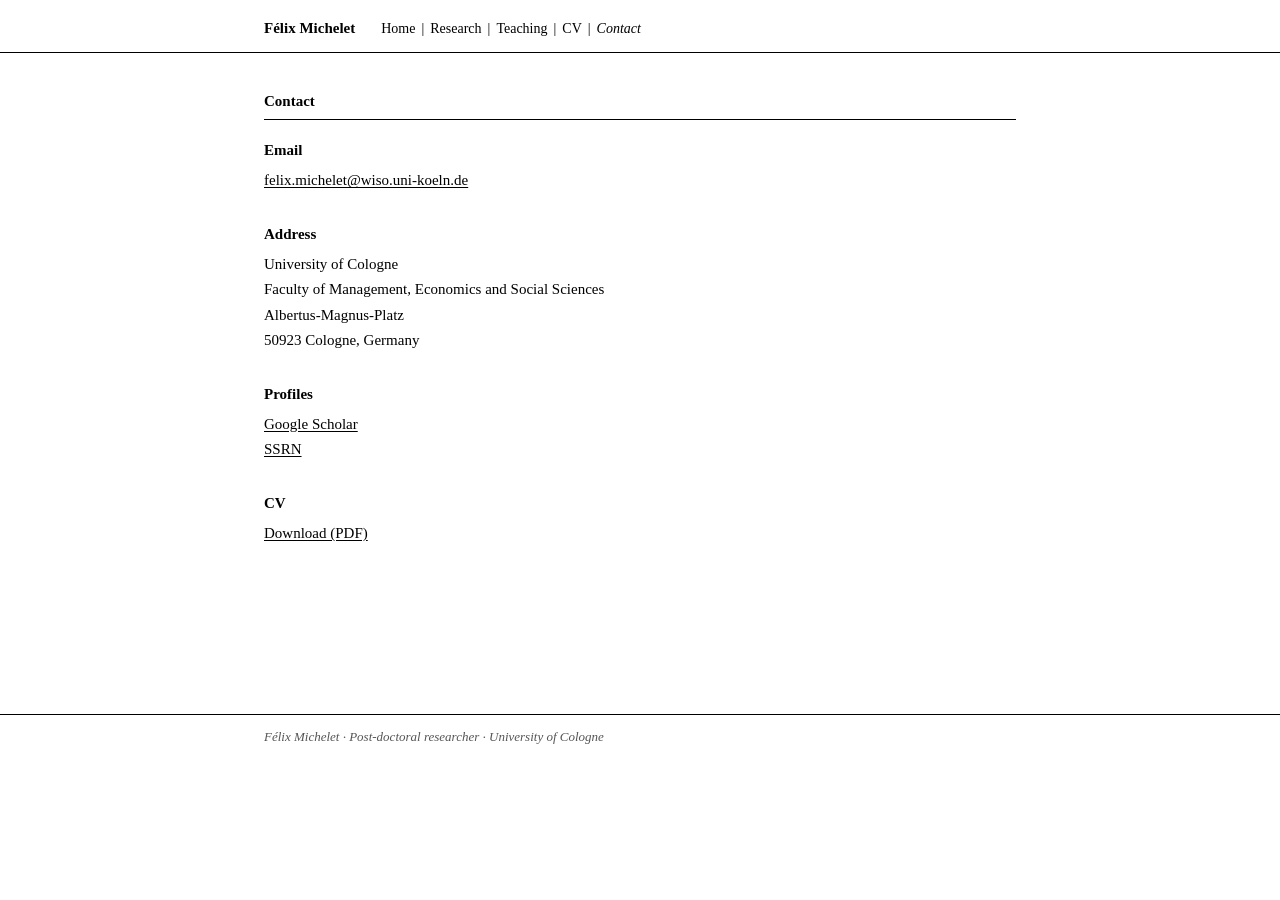
==== contact.html @ 7c7e0cc8 "Redesign: align with Sven Heim style" ====
<!DOCTYPE html>
<html lang="en">
<head>
  <meta charset="UTF-8">
  <meta name="viewport" content="width=device-width, initial-scale=1.0">
  <title>Contact — Félix Michelet</title>
  <link rel="stylesheet" href="style.css">
</head>
<body>

<header>
  <div class="container">
    <nav>
      <span class="site-name">Félix Michelet</span>
      <ul>
        <li><a href="index.html">Home</a></li>
        <li><a href="research.html">Research</a></li>
        <li><a href="teaching.html">Teaching</a></li>
        <li><a href="cv.pdf">CV</a></li>
        <li><a href="contact.html" class="active">Contact</a></li>
      </ul>
    </nav>
  </div>
</header>

<main>
  <div class="container">

    <h2 class="section-title">Contact</h2>
    <hr class="section-rule">

    <div class="contact-block">
      <h3>Email</h3>
      <p><a href="mailto:felix.michelet@wiso.uni-koeln.de">felix.michelet@wiso.uni-koeln.de</a></p>
    </div>

    <div class="contact-block">
      <h3>Address</h3>
      <address>
        University of Cologne<br>
        Faculty of Management, Economics and Social Sciences<br>
        Albertus-Magnus-Platz<br>
        50923 Cologne, Germany
      </address>
    </div>

    <div class="contact-block">
      <h3>Profiles</h3>
      <p>
        <a href="https://scholar.google.com/citations?user=K8HXyC8AAAAJ&hl=fr">Google Scholar</a><br>
        <a href="https://papers.ssrn.com/sol3/cf_dev/AbsByAuth.cfm?per_id=6041492">SSRN</a>
      </p>
    </div>

    <div class="contact-block">
      <h3>CV</h3>
      <p><a href="cv.pdf">Download (PDF)</a></p>
    </div>

  </div>
</main>

<footer>
  <div class="container">
    Félix Michelet · Post-doctoral researcher · University of Cologne
  </div>
</footer>

</body>
</html>
---- style.css ----
/* ─── Reset & Base ─────────────────────────────────────────── */
*, *::before, *::after { box-sizing: border-box; margin: 0; padding: 0; }

body {
  font-family: Georgia, 'Times New Roman', serif;
  font-size: 15px;
  color: #000;
  background: #fff;
  line-height: 1.6;
}

a {
  color: #000;
  text-decoration: underline;
  text-underline-offset: 2px;
}
a:hover { color: #555; }

/* ─── Layout ───────────────────────────────────────────────── */
.container {
  max-width: 800px;
  margin: 0 auto;
  padding: 0 24px;
}

/* ─── Navigation ───────────────────────────────────────────── */
header {
  padding: 16px 0 12px;
  border-bottom: 1px solid #000;
  margin-bottom: 36px;
}

nav {
  display: flex;
  align-items: baseline;
  flex-wrap: wrap;
  gap: 0 6px;
}

nav .site-name {
  font-family: Georgia, serif;
  font-size: 15px;
  font-weight: bold;
  margin-right: 20px;
  color: #000;
  text-decoration: none;
}

nav ul {
  list-style: none;
  display: flex;
  flex-wrap: wrap;
}

nav ul li::before {
  content: '|';
  color: #000;
  padding: 0 6px;
  font-family: Georgia, serif;
  font-size: 14px;
}

nav ul li:first-child::before { content: none; }

nav ul li a {
  font-family: Georgia, serif;
  font-size: 14px;
  color: #000;
  text-decoration: none;
}

nav ul li a:hover { text-decoration: underline; }
nav ul li a.active { font-style: italic; }

/* ─── Main content ─────────────────────────────────────────── */
main {
  padding-bottom: 80px;
}

/* ─── Section headers ──────────────────────────────────────── */
.section-title {
  font-family: Georgia, serif;
  font-size: 15px;
  font-weight: bold;
  color: #000;
  margin-bottom: 6px;
  margin-top: 28px;
}

.section-rule {
  border: none;
  border-top: 1px solid #000;
  margin-bottom: 18px;
}

/* ─── Home: intro block ────────────────────────────────────── */
.intro::after { content: ''; display: table; clear: both; }

.intro-photo {
  float: right;
  width: 155px;
  margin: 6px 0 20px 36px;
  display: block;
}

.intro h1 {
  font-family: Georgia, serif;
  font-size: 20px;
  font-weight: bold;
  margin-bottom: 2px;
}

.intro .subtitle {
  font-family: Georgia, serif;
  font-size: 14px;
  color: #000;
  margin-bottom: 18px;
  font-style: italic;
}

.intro p {
  font-size: 15px;
  margin-bottom: 14px;
  text-align: justify;
}

/* ─── Contact links (inline bracket style) ─────────────────── */
.contact-links {
  font-size: 14px;
  margin-top: 18px;
  line-height: 2;
}

.contact-links a {
  text-decoration: none;
  color: #000;
}
.contact-links a:hover { text-decoration: underline; }

/* ─── News ─────────────────────────────────────────────────── */
.news-list {
  list-style: none;
}

.news-list li {
  display: flex;
  gap: 16px;
  margin-bottom: 10px;
  font-size: 15px;
  align-items: baseline;
}

.news-list .news-date {
  font-size: 14px;
  color: #000;
  white-space: nowrap;
  min-width: 36px;
  font-style: italic;
}

/* ─── Research page ────────────────────────────────────────── */
.paper {
  margin-bottom: 22px;
}

.paper-citation {
  font-size: 15px;
  margin-bottom: 6px;
}

.paper-citation a {
  text-decoration: none;
  color: #000;
}
.paper-citation a:hover { text-decoration: underline; }

.paper-status {
  font-size: 14px;
  font-style: italic;
  margin-bottom: 6px;
  color: #000;
}

.paper-abstract {
  font-size: 14px;
  text-align: justify;
  margin-bottom: 4px;
  color: #333;
}

/* ─── Teaching ─────────────────────────────────────────────── */
.course {
  margin-bottom: 14px;
  font-size: 15px;
}

.course-meta {
  font-size: 14px;
  font-style: italic;
}

/* ─── Contact page ─────────────────────────────────────────── */
.contact-block {
  margin-bottom: 28px;
}

.contact-block h3 {
  font-family: Georgia, serif;
  font-size: 15px;
  font-weight: bold;
  margin-bottom: 6px;
}

.contact-block p,
.contact-block address {
  font-size: 15px;
  font-style: normal;
  line-height: 1.7;
}

/* ─── Footer ───────────────────────────────────────────────── */
footer {
  border-top: 1px solid #000;
  padding: 12px 0;
  margin-top: 60px;
  font-size: 13px;
  color: #555;
  font-family: Georgia, serif;
  font-style: italic;
}

/* ─── Responsive ───────────────────────────────────────────── */
@media (max-width: 560px) {
  .intro-photo { width: 110px; margin-left: 20px; }
  nav { gap: 4px; }
}
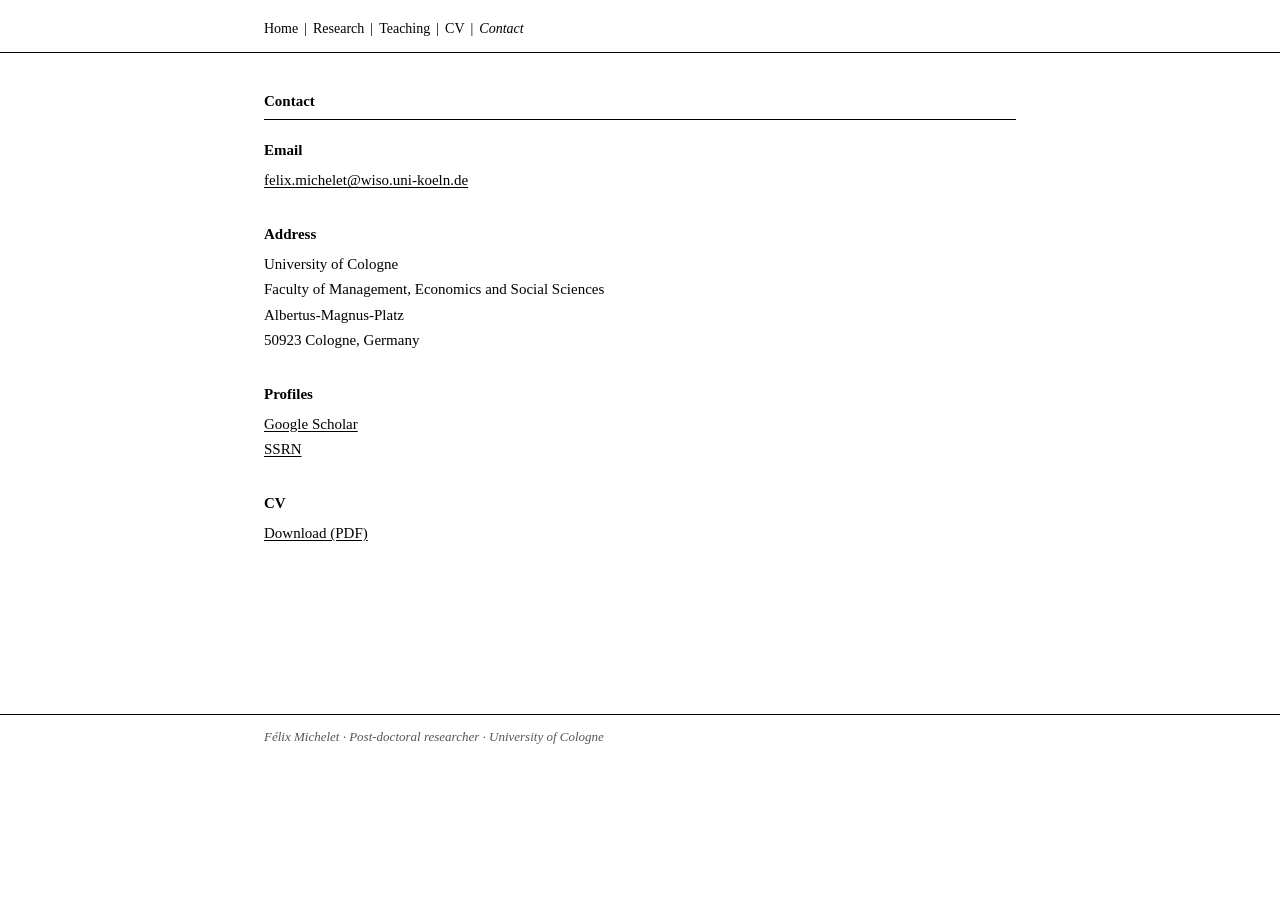
==== commit 0da3ae0d: "Remove site name from nav" ====
--- a/contact.html
+++ b/contact.html
@@ -4,6 +4,10 @@
   <meta charset="UTF-8">
   <meta name="viewport" content="width=device-width, initial-scale=1.0">
   <title>Contact — Félix Michelet</title>
+  <meta name="description" content="Contact Félix Michelet, post-doctoral researcher in economics at the University of Cologne.">
+  <meta name="author" content="Félix Michelet">
+  <link rel="canonical" href="https://felix-michelet.github.io/contact.html">
+  <link rel="icon" type="image/svg+xml" href="favicon.svg">
   <link rel="stylesheet" href="style.css">
 </head>
 <body>
@@ -11,7 +15,6 @@
 <header>
   <div class="container">
     <nav>
-      <span class="site-name">Félix Michelet</span>
       <ul>
         <li><a href="index.html">Home</a></li>
         <li><a href="research.html">Research</a></li>
--- a/style.css
+++ b/style.css
@@ -216,6 +216,17 @@
   font-size: 15px;
   font-style: normal;
   line-height: 1.7;
+}
+
+/* ─── References ───────────────────────────────────────────── */
+.ref-list {
+  list-style: none;
+}
+
+.ref-list li {
+  font-size: 15px;
+  margin-bottom: 8px;
+  line-height: 1.5;
 }
 
 /* ─── Footer ───────────────────────────────────────────────── */
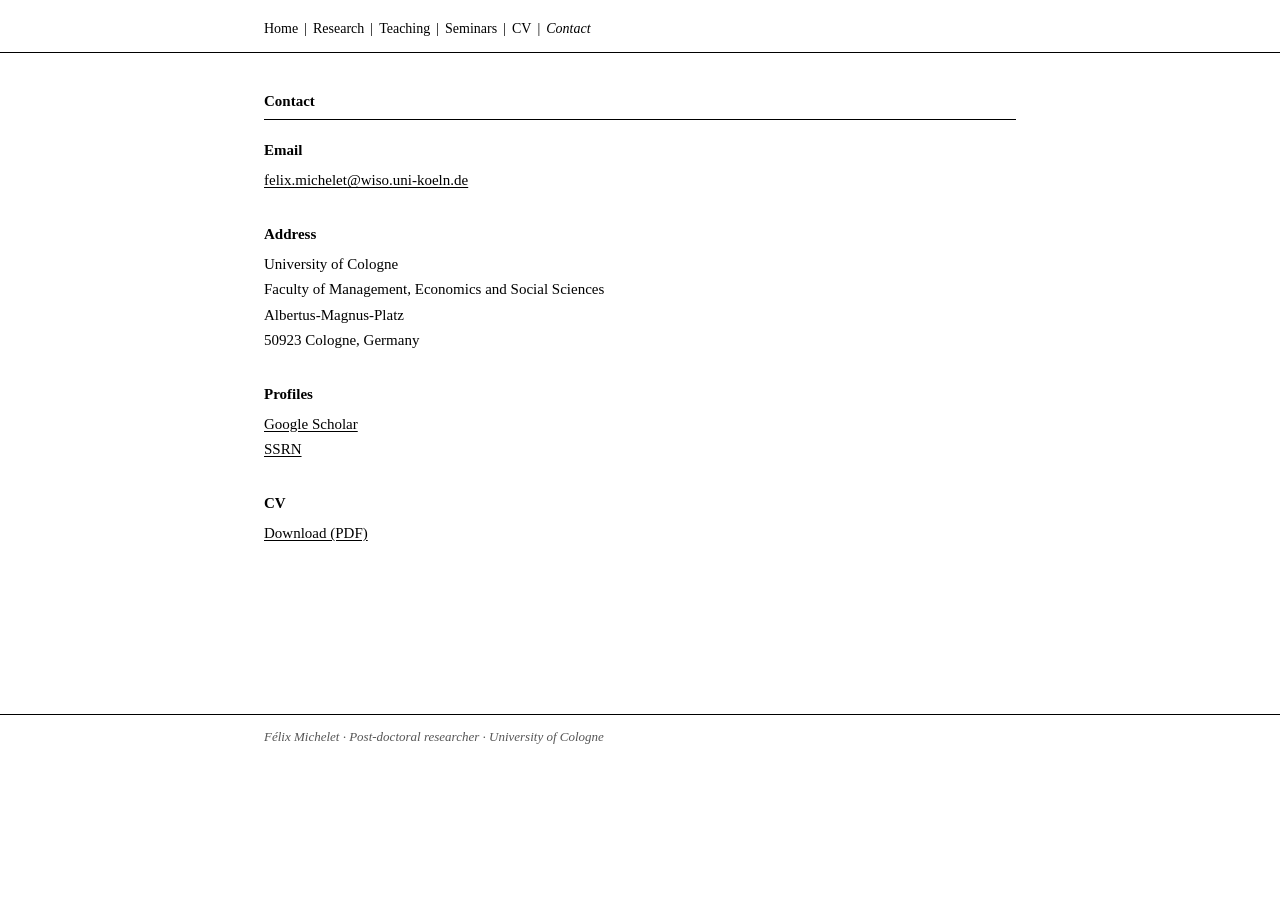
==== commit de90a5ad: "Add Seminars & Conferences page Co-Authored-By: Claude Sonnet 4.6 <noreply@anthropic.com>" ====
--- a/contact.html
+++ b/contact.html
@@ -3,7 +3,7 @@
 <head>
   <meta charset="UTF-8">
   <meta name="viewport" content="width=device-width, initial-scale=1.0">
-  <title>Contact — Félix Michelet</title>
+  <title>Contact – Félix Michelet</title>
   <meta name="description" content="Contact Félix Michelet, post-doctoral researcher in economics at the University of Cologne.">
   <meta name="author" content="Félix Michelet">
   <link rel="canonical" href="https://felix-michelet.github.io/contact.html">
@@ -19,6 +19,7 @@
         <li><a href="index.html">Home</a></li>
         <li><a href="research.html">Research</a></li>
         <li><a href="teaching.html">Teaching</a></li>
+        <li><a href="seminars.html">Seminars</a></li>
         <li><a href="cv.pdf">CV</a></li>
         <li><a href="contact.html" class="active">Contact</a></li>
       </ul>
--- a/style.css
+++ b/style.css
@@ -226,6 +226,17 @@
 .ref-list li {
   font-size: 15px;
   margin-bottom: 8px;
+  line-height: 1.5;
+}
+
+/* ─── Conferences ──────────────────────────────────────────── */
+.conf-list {
+  list-style: none;
+}
+
+.conf-list li {
+  font-size: 15px;
+  margin-bottom: 6px;
   line-height: 1.5;
 }
 
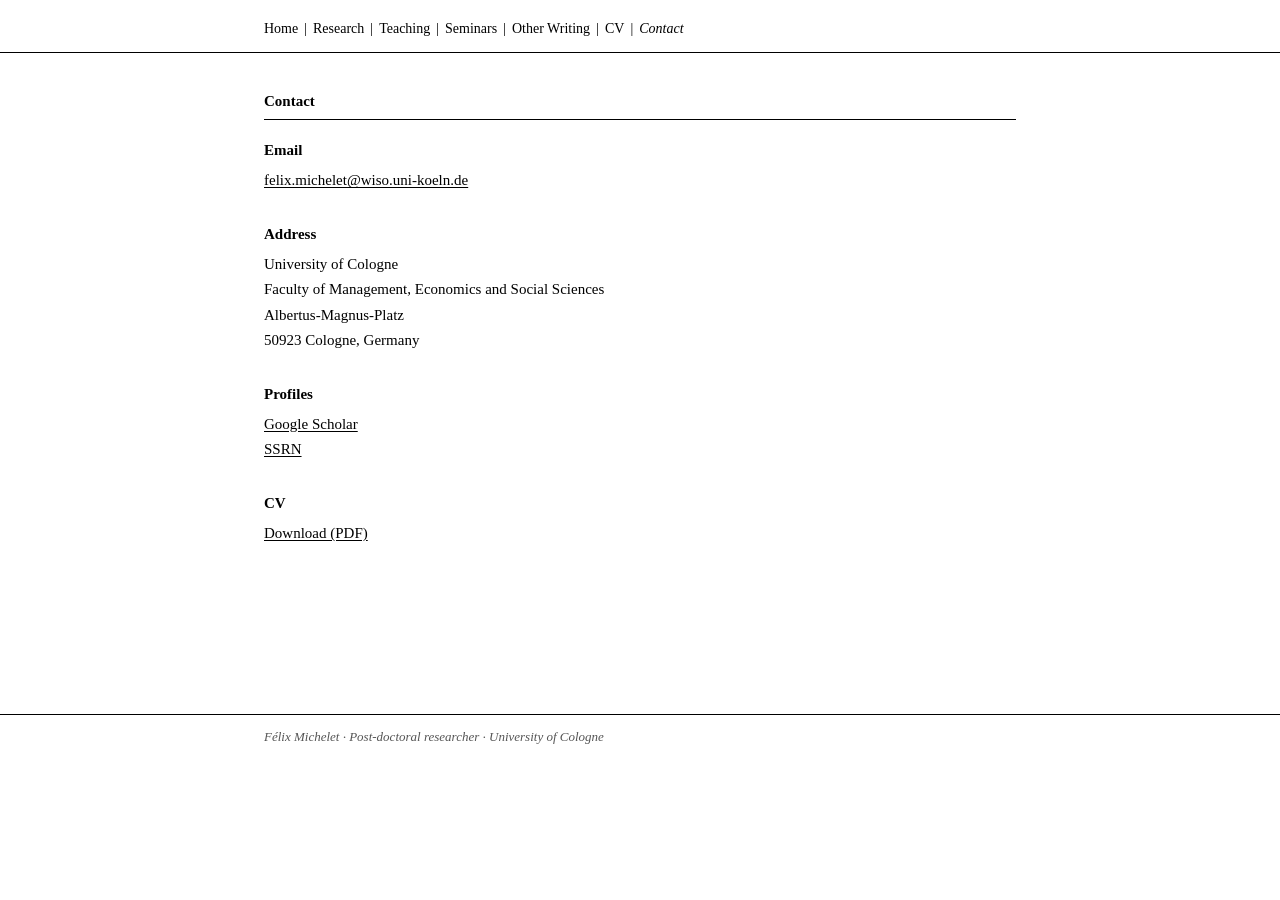
==== commit 5b0297a6: "Remove past talks, trim nav links, add Shadow Peaks WIP, add Other Writing page Co-Authored-By: Clau" ====
--- a/contact.html
+++ b/contact.html
@@ -20,6 +20,7 @@
         <li><a href="research.html">Research</a></li>
         <li><a href="teaching.html">Teaching</a></li>
         <li><a href="seminars.html">Seminars</a></li>
+        <li><a href="writing.html">Other Writing</a></li>
         <li><a href="cv.pdf">CV</a></li>
         <li><a href="contact.html" class="active">Contact</a></li>
       </ul>
